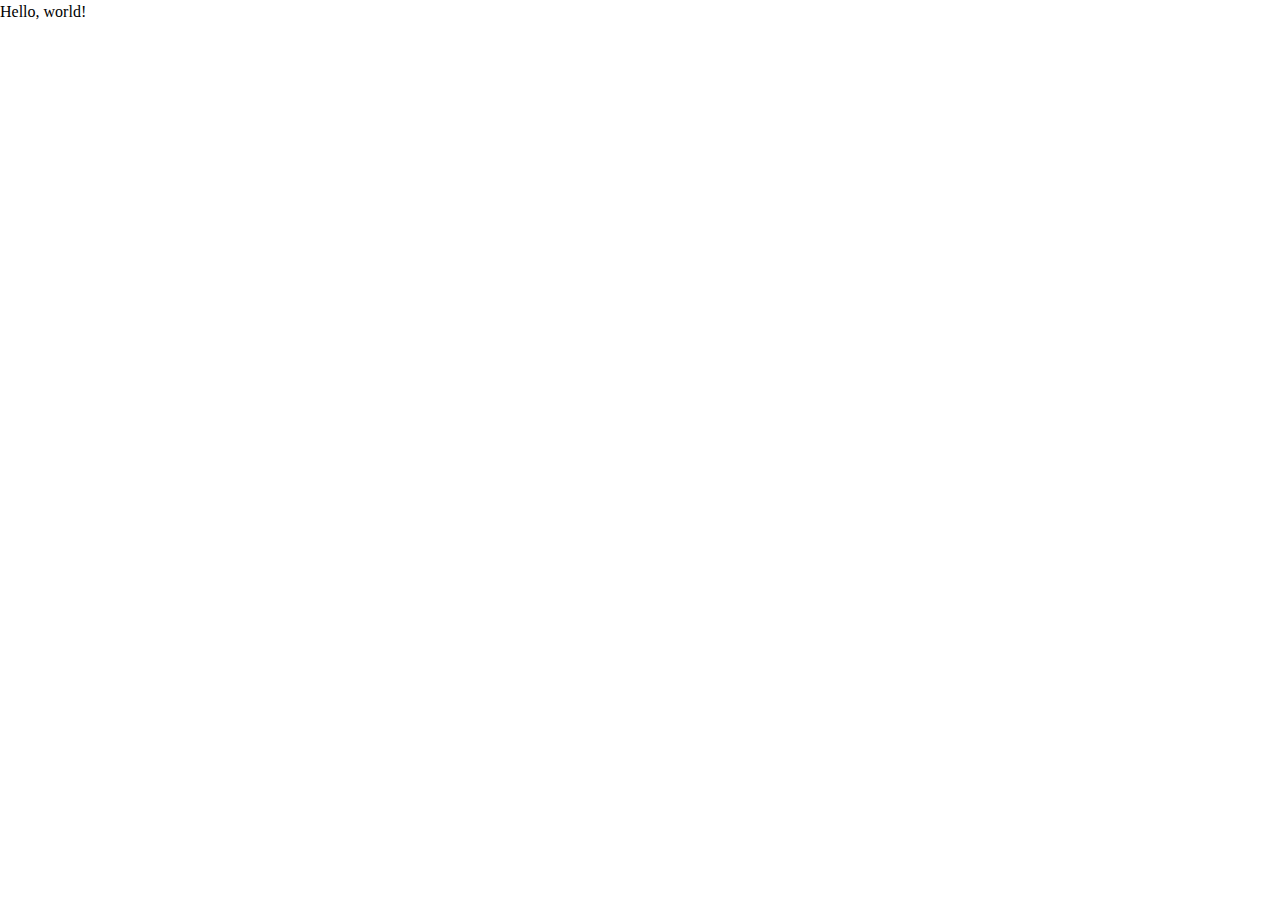
==== index.html @ 7e69c87c "deploy: 453b0c1c14cc6b1ff149334d44b758020ba04516" ====
<!DOCTYPE html>
<html lang="en">
  <head>
    <meta charset="UTF-8" />
    <meta http-equiv="X-UA-Compatible" content="IE=edge" />
    <meta name="viewport" content="width=device-width, initial-scale=1.0" />
    <link rel="stylesheet" href="./css/reset.css" />
    <link rel="stylesheet" href="./css/main.css" />
    <script src="./js/main.js" defer></script>
    <title>Document</title>
  </head>
  <body>
    Hello, world!
  </body>
</html>
---- css/main.css ----
/* Decent Defaults */

img,
video {
  width: 100%;
  height: auto;
}
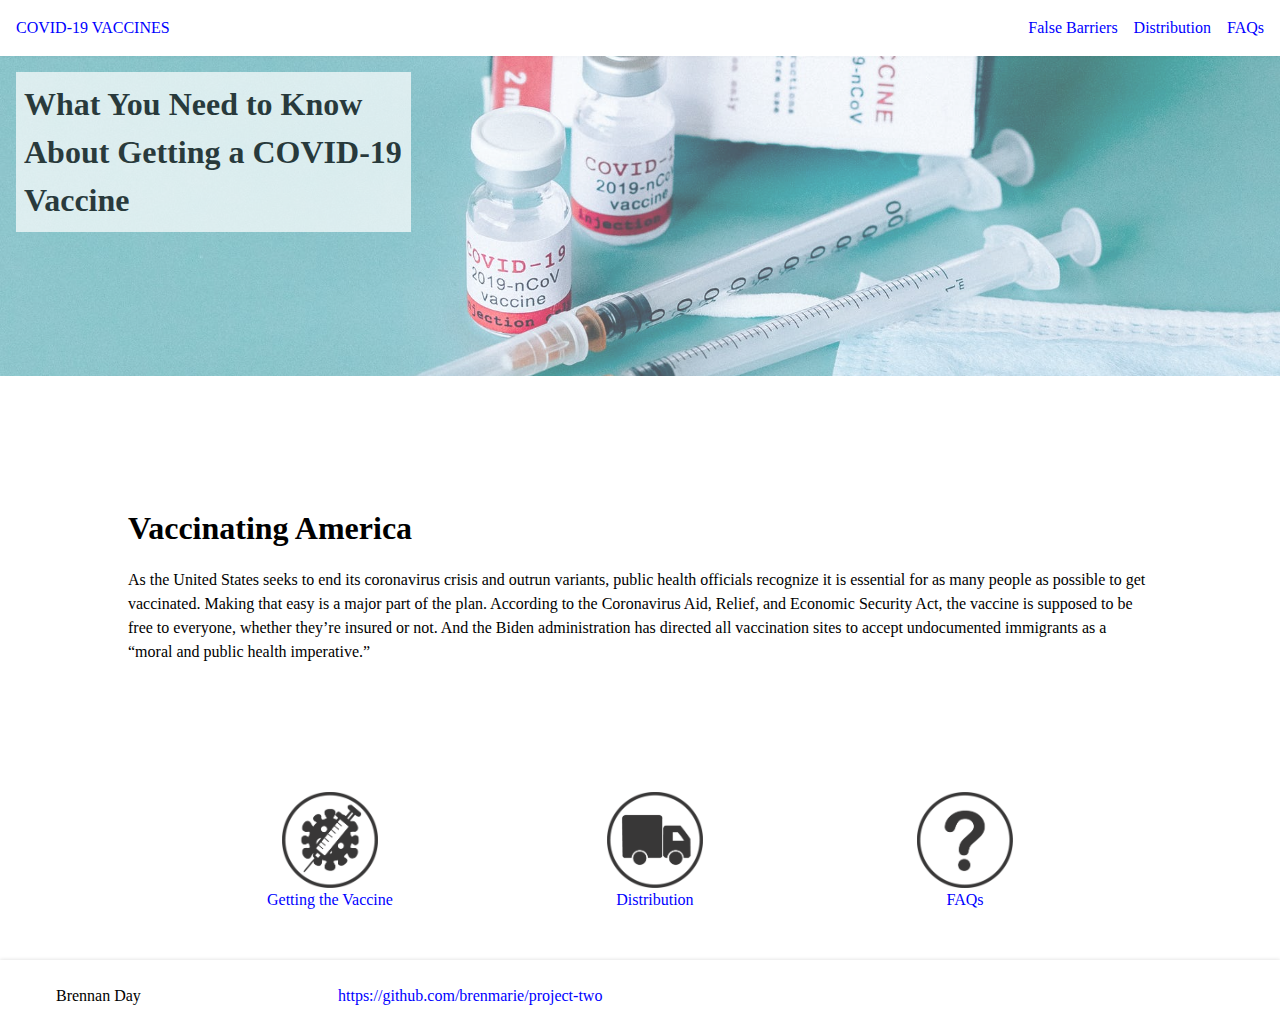
==== commit 2ab855f4: "deploy: e1abc1f426458bfa067b674f5f80cf4465c4a96b" ====
--- a/index.html
+++ b/index.html
@@ -4,12 +4,80 @@
     <meta charset="UTF-8" />
     <meta http-equiv="X-UA-Compatible" content="IE=edge" />
     <meta name="viewport" content="width=device-width, initial-scale=1.0" />
+    <link rel="preconnect" href="https://fonts.googleapis.com" />
+    <link rel="preconnect" href="https://fonts.gstatic.com" crossorigin />
+    <link
+      href="https://fonts.googleapis.com/css2?family=Open+Sans:ital,wght@0,400;0,500;0,600;0,700;1,400;1,500;1,600;1,700&display=swap"
+      rel="stylesheet"
+    />
     <link rel="stylesheet" href="./css/reset.css" />
     <link rel="stylesheet" href="./css/main.css" />
+    <link
+      href="https://fonts.googleapis.com/icon?family=Material+Icons"
+      rel="stylesheet"
+    />
     <script src="./js/main.js" defer></script>
-    <title>Document</title>
+    <title>Home</title>
   </head>
-  <body>
-    Hello, world!
+  <body class="home-body">
+    <nav class="navbar">
+      <a href="./">COVID-19 VACCINES</a>
+      <button><span class="material-icons">menu</span></button>
+      <ul>
+        <li><a href="./1.html">False Barriers</a></li>
+        <li><a href="./2.html">Distribution</a></li>
+        <li><a href="./3.html">FAQs</a></li>
+      </ul>
+    </nav>
+    <article class="home-heading">
+      <img
+        src="images/mask-and-vaccines.jpeg"
+        alt="Mask and COVID-19 Vaccinces"
+      />
+      <div>
+        <h1>What You Need to Know About Getting a COVID-19 Vaccine</h1>
+      </div>
+    </article>
+    <article class="home-body-1">
+      <h1>Vaccinating America</h1>
+      <p>
+        As the United States seeks to end its coronavirus crisis and outrun
+        variants, public health officials recognize it is essential for as many
+        people as possible to get vaccinated. Making that easy is a major part
+        of the plan. According to the Coronavirus Aid, Relief, and Economic
+        Security Act, the vaccine is supposed to be free to everyone, whether
+        they’re insured or not. And the Biden administration has directed all
+        vaccination sites to accept undocumented immigrants as a “moral and
+        public health imperative.”
+      </p>
+    </article>
+
+    <section class="icon-buttons">
+      <li>
+        <a href="./1.html">
+          <img src="images/vaccine-icon.png" alt="COVID-19 and Vaccine Icon" />
+          <p>Getting the Vaccine</p>
+        </a>
+      </li>
+      <li>
+        <a href="./2.html">
+          <img src="images/truck-icon.png" alt="Truck Icon" />
+          <p>Distribution</p>
+        </a>
+      </li>
+      <li>
+        <a href="./3.html">
+          <img src="images/faq-icon.png" alt="Question Mark Icon" />
+          <p>FAQs</p>
+        </a>
+      </li>
+    </section>
+
+    <footer class="home-footer">
+      <p>Brennan Day</p>
+      <a href="https://github.com/brenmarie/project-two"
+        >https://github.com/brenmarie/project-two</a
+      >
+    </footer>
   </body>
 </html>
--- a/css/main.css
+++ b/css/main.css
@@ -1,7 +1,168 @@
-/* Decent Defaults */
-
-img,
 video {
   width: 100%;
   height: auto;
 }
+
+a {
+  text-decoration: none;
+  color: blue;
+}
+
+nav.navbar {
+  display: flex;
+  justify-content: space-between;
+  align-items: center;
+  padding: 1rem;
+  position: relative;
+  box-shadow: 0 0 0.25rem 0 rgba(0, 0, 0, 0.15);
+  min-height: 2.25rem;
+}
+
+section {
+  list-style-type: none;
+}
+
+.navbar ul {
+  list-style-type: none;
+  padding: 0;
+  margin: 0;
+}
+
+.navbar button {
+  margin: 0;
+  padding: 0;
+  background: none;
+  border: none;
+  display: flex;
+}
+
+.home-body {
+  display: grid;
+  grid-template-columns: 1fr;
+  gap: 0rem;
+  grid-auto-rows: auto;
+}
+
+.home-heading {
+  grid-column: 1;
+  display: grid;
+  gap: 0rem;
+  grid-template-columns: 4fr 2fr;
+  grid-template-rows: 2fr 1fr;
+}
+.home-heading div {
+  grid-column: 1;
+  grid-row: 1;
+  background-color: white;
+  opacity: 0.7;
+  margin: 1rem;
+}
+.home-heading div h1 {
+  margin: 0.5rem;
+}
+
+.home-heading img {
+  grid-column: 1 / 3;
+  grid-row: 1 / 3;
+  width: 100%;
+  opacity: 0.7;
+}
+
+.home-body-1 {
+  margin: 3rem;
+}
+
+.icon-buttons li {
+  display: flex;
+  flex-direction: column;
+  flex-wrap: nowrap;
+  justify-content: center;
+  align-content: center;
+  margin-bottom: 3rem;
+}
+
+.icon-buttons li a img {
+  max-height: 6rem;
+  max-width: 100%;
+  margin: auto;
+}
+
+.icon-buttons li a p {
+  text-align: center;
+}
+
+.home-footer {
+  box-shadow: 0 0 0.25rem 0 rgba(0, 0, 0, 0.15);
+
+  padding: 1.5rem;
+  display: grid;
+  grid-template-columns: 1fr 3fr;
+  grid-template-rows: 1fr;
+  gap: 0.5rem;
+}
+.home-footer p {
+  grid-column: 1;
+  grid-row: 1;
+  align-self: center;
+  padding-left: 2rem;
+}
+
+.home-footer a {
+  align-self: center;
+
+  grid-column: 2;
+  grid-row: 1;
+}
+
+/* Mobile Only */
+@media (max-width: 40em) {
+  .navbar ul {
+    display: none;
+    background: #efefef;
+    padding: 1rem;
+    flex-direction: column;
+    gap: 0.75rem;
+    width: 100%;
+    position: absolute;
+    top: 100%;
+    left: 0;
+  }
+
+  .navbar ul.active {
+    display: flex;
+  }
+}
+
+/* Desktop Only */
+@media (min-width: 40em) {
+  .navbar button {
+    display: none;
+  }
+  .navbar ul {
+    display: flex;
+    gap: 1rem;
+  }
+
+  .home-heading {
+    grid-template-columns: 2fr 4fr;
+    grid-template-rows: 1fr 1fr;
+    max-height: 20rem;
+  }
+
+  .home-heading img {
+    object-fit: cover;
+    max-height: 20rem;
+  }
+
+  .icon-buttons {
+    padding-left: 10rem;
+    padding-right: 10rem;
+    display: flex;
+    flex-direction: row;
+    justify-content: space-around;
+  }
+
+  .home-body-1 {
+    margin: 8rem;
+  }
+}
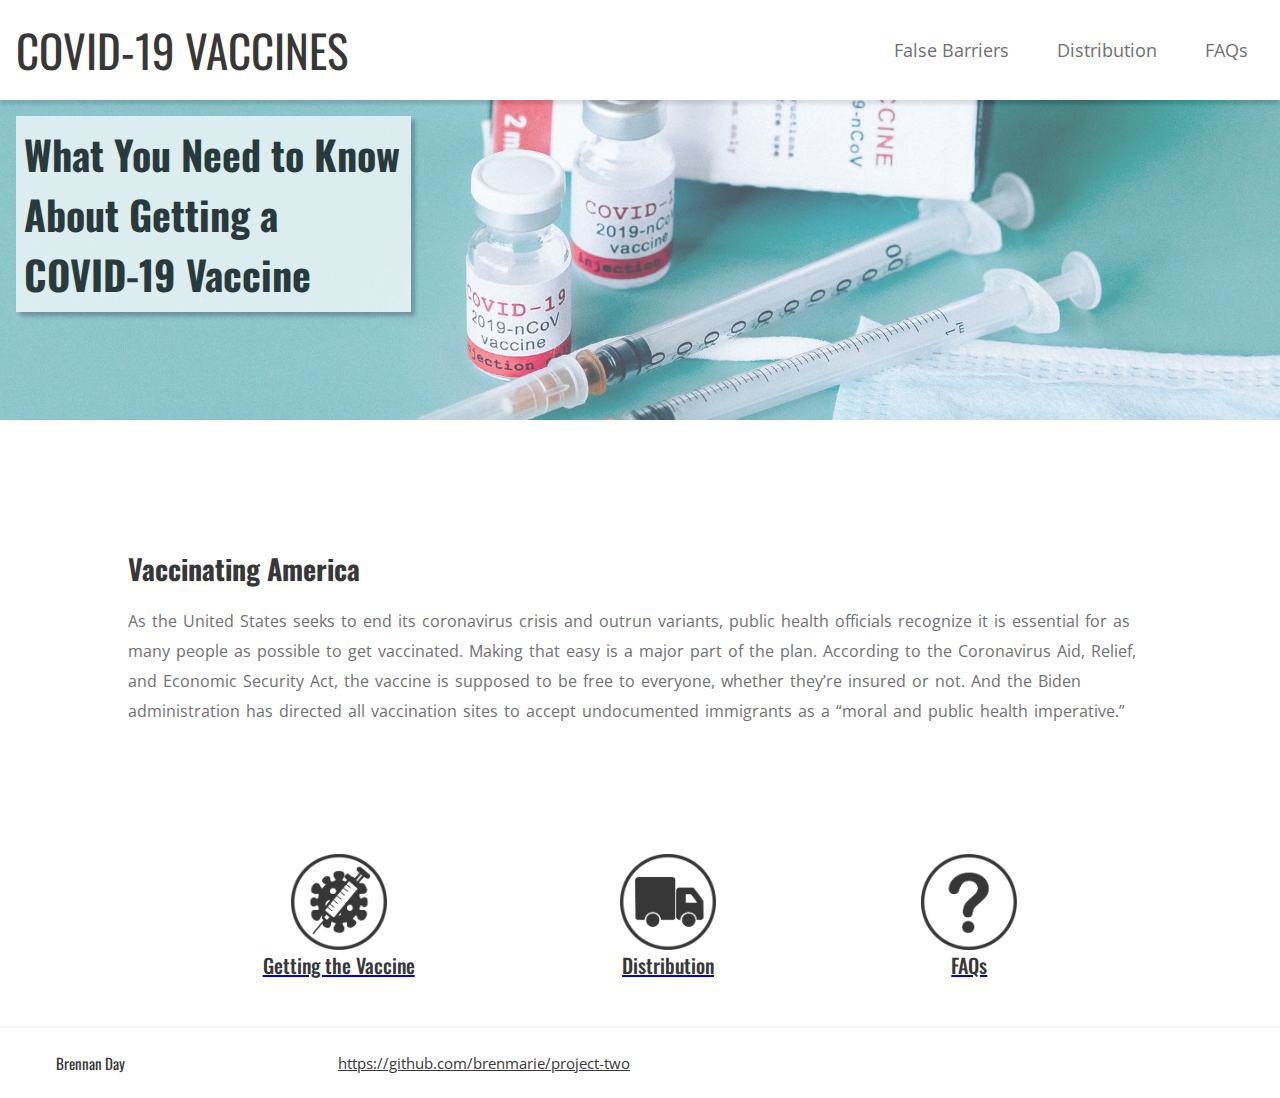
==== commit 3d0c865a: "deploy: a0c9ec9633aa5a248f904bfef52bc113be0883e4" ====
--- a/index.html
+++ b/index.html
@@ -7,7 +7,7 @@
     <link rel="preconnect" href="https://fonts.googleapis.com" />
     <link rel="preconnect" href="https://fonts.gstatic.com" crossorigin />
     <link
-      href="https://fonts.googleapis.com/css2?family=Open+Sans:ital,wght@0,400;0,500;0,600;0,700;1,400;1,500;1,600;1,700&display=swap"
+      href="https://fonts.googleapis.com/css2?family=Open+Sans:ital,wght@0,400;0,500;0,600;0,700;1,400;1,500;1,600;1,700&family=Oswald:wght@200;300;400;500;600;700&display=swap"
       rel="stylesheet"
     />
     <link rel="stylesheet" href="./css/reset.css" />
@@ -21,7 +21,7 @@
   </head>
   <body class="home-body">
     <nav class="navbar">
-      <a href="./">COVID-19 VACCINES</a>
+      <a class="title" href="./">COVID-19 VACCINES</a>
       <button><span class="material-icons">menu</span></button>
       <ul>
         <li><a href="./1.html">False Barriers</a></li>
--- a/css/main.css
+++ b/css/main.css
@@ -3,10 +3,10 @@
   height: auto;
 }
 
-a {
+/* a {
   text-decoration: none;
   color: blue;
-}
+} */
 
 nav.navbar {
   display: flex;
@@ -14,7 +14,7 @@
   align-items: center;
   padding: 1rem;
   position: relative;
-  box-shadow: 0 0 0.25rem 0 rgba(0, 0, 0, 0.15);
+  box-shadow: 0 0.25rem 0.25rem 0 rgba(0, 0, 0, 0.35);
   min-height: 2.25rem;
 }
 
@@ -26,6 +26,24 @@
   list-style-type: none;
   padding: 0;
   margin: 0;
+}
+
+.navbar ul li {
+  font-family: open sans;
+  font-size: 1.15rem;
+  padding: 1rem;
+}
+
+.navbar ul li a {
+  color: #707070;
+  text-decoration: none;
+}
+
+.title {
+  color: #383737;
+  font-family: oswald;
+  font-size: 2.813rem;
+  text-decoration: none;
 }
 
 .navbar button {
@@ -49,6 +67,8 @@
   gap: 0rem;
   grid-template-columns: 4fr 2fr;
   grid-template-rows: 2fr 1fr;
+  font-family: oswald;
+  font-size: 1.25rem;
 }
 .home-heading div {
   grid-column: 1;
@@ -56,7 +76,9 @@
   background-color: white;
   opacity: 0.7;
   margin: 1rem;
-}
+  box-shadow: 0.25rem 0.25rem 0.25rem 0 rgba(0, 0, 0, 0.35);
+}
+
 .home-heading div h1 {
   margin: 0.5rem;
 }
@@ -70,6 +92,19 @@
 
 .home-body-1 {
   margin: 3rem;
+}
+
+.home-body-1 h1 {
+  color: #383737;
+  font-family: oswald;
+  font-size: 1.75rem;
+}
+
+.home-body-1 p {
+  color: #707070;
+  font-family: open sans;
+  word-spacing: 0.125rem;
+  line-height: 1.875rem;
 }
 
 .icon-buttons li {
@@ -89,6 +124,10 @@
 
 .icon-buttons li a p {
   text-align: center;
+  font-family: oswald;
+  font-size: 1.25rem;
+  font-weight: 500;
+  color: #383737;
 }
 
 .home-footer {
@@ -105,13 +144,355 @@
   grid-row: 1;
   align-self: center;
   padding-left: 2rem;
+  font-family: oswald;
+  font-size: 0.938rem;
+  color: #383737;
 }
 
 .home-footer a {
   align-self: center;
-
   grid-column: 2;
   grid-row: 1;
+  font-family: open sans;
+  font-size: 0.938rem;
+  color: #383737;
+  text-decoration: underline;
+}
+
+/* Page 1 */
+
+.page-1 {
+  display: grid;
+  grid-template-columns: 1fr;
+  gap: 0rem;
+  grid-auto-rows: auto;
+}
+
+.page-1-image {
+  grid-column: 1 / 2;
+  padding-bottom: 0rem;
+  padding-left: 5rem;
+  padding-right: 5rem;
+  padding-top: 3rem;
+  display: flex;
+  justify-content: center;
+  align-items: center;
+}
+.page-1-image img {
+  display: inline;
+  object-fit: cover;
+  /* object-position: 0 -16rem; */
+  width: 75%;
+  max-height: 25rem;
+  margin: auto;
+}
+
+.page-1-content {
+  padding: 3rem;
+  display: grid;
+  grid-template-columns: 1fr 1fr;
+  grid-template-rows: auto;
+  gap: 4rem;
+}
+.page-1-body-1 {
+  grid-column: 1 / 3;
+}
+
+.page-1-body-2 {
+  grid-column: 1 / 3;
+}
+
+.page-1-health-care {
+  margin: auto;
+  height: 20rem;
+  width: 20rem;
+  object-fit: cover;
+}
+
+.page-1-covid-tracker {
+  margin: auto;
+  height: 20rem;
+  width: 20rem;
+  grid-column: 2;
+  object-fit: cover;
+}
+
+.page-1-body-3 {
+  grid-column: 1 / 3;
+}
+
+.page-1-medical-gloves {
+  margin: auto;
+  height: 20rem;
+  width: 20rem;
+  object-fit: cover;
+}
+
+.page-1-vaccine-bottles {
+  margin: auto;
+  height: 20rem;
+  width: 20rem;
+  grid-column: 2;
+  object-fit: cover;
+}
+
+.page-1-body-1 h1 {
+  font-family: oswald;
+  font-size: 3.125rem;
+  color: #383737;
+  text-align: center;
+}
+
+.page-1-body-1 h2 {
+  font-family: open sans;
+  font-size: 0.938rem;
+  color: #838181;
+}
+
+.page-1-body-1 p {
+  color: #707070;
+  font-family: open sans;
+  word-spacing: 0.125rem;
+  line-height: 1.875rem;
+}
+
+.page-1-body-2 h2 {
+  font-family: open sans;
+  font-size: 1.75rem;
+  color: #383737;
+}
+
+.page-1-body-2 p {
+  color: #707070;
+  font-family: open sans;
+  word-spacing: 0.125rem;
+  line-height: 1.875rem;
+}
+
+.page-1-body-3 h2 {
+  font-family: open sans;
+  font-size: 1.75rem;
+  color: #383737;
+}
+
+.page-1-body-3 p {
+  color: #707070;
+  font-family: open sans;
+  word-spacing: 0.125rem;
+  line-height: 1.875rem;
+}
+
+.page-1-footer {
+  box-shadow: 0 0 0.25rem 0 rgba(0, 0, 0, 0.15);
+
+  padding: 1.5rem;
+  display: grid;
+  grid-template-columns: 1fr 3fr;
+  grid-template-rows: 1fr;
+  gap: 0.5rem;
+}
+.page-1-footer p {
+  grid-column: 1;
+  grid-row: 1;
+  align-self: center;
+  padding-left: 2rem;
+  font-family: oswald;
+  font-size: 0.938rem;
+  color: #383737;
+}
+
+.page-1-footer a {
+  align-self: center;
+  grid-column: 2;
+  grid-row: 1;
+  font-family: open sans;
+  font-size: 0.938rem;
+  color: #383737;
+  text-decoration: underline;
+}
+
+/* Page 2 */
+.page-2-body-content {
+  padding: 3rem;
+  overflow: hidden;
+}
+
+iframe.video {
+  max-width: 90rem;
+  min-width: 2rem;
+  max-height: 50rem;
+  margin-left: auto;
+  margin-right: auto;
+  margin-top: 3rem;
+  display: block;
+}
+
+.page-2-text {
+  padding: 3rem;
+}
+
+.page-2-text h1 {
+  font-family: oswald;
+  font-size: 3.125rem;
+  margin-bottom: 0.5rem;
+  color: #383737;
+  text-align: center;
+}
+
+.page-2-text h2 {
+  font-family: open sans;
+  font-size: 0.938rem;
+  color: #838181;
+}
+
+.page-2-text p {
+  color: #707070;
+  font-family: open sans;
+  word-spacing: 0.125rem;
+  line-height: 1.875rem;
+}
+
+.page-2-footer {
+  box-shadow: 0 0 0.25rem 0 rgba(0, 0, 0, 0.15);
+
+  padding: 1.5rem;
+  display: grid;
+  grid-template-columns: 1fr 3fr;
+  grid-template-rows: 1fr;
+  gap: 0.5rem;
+}
+.page-2-footer p {
+  grid-column: 1;
+  grid-row: 1;
+  align-self: center;
+  padding-left: 2rem;
+  font-family: oswald;
+  font-size: 0.938rem;
+  color: #383737;
+}
+
+.page-2-footer a {
+  align-self: center;
+  grid-column: 2;
+  grid-row: 1;
+  font-family: open sans;
+  font-size: 0.938rem;
+  color: #383737;
+  text-decoration: underline;
+}
+
+/* Page 3 */
+.page-3-text {
+  margin-bottom: 3rem;
+}
+
+.page-3-text h2 {
+  font-family: oswald;
+  font-size: 3.125rem;
+  color: #383737;
+  text-align: center;
+}
+.page-3-text p {
+  color: #707070;
+  font-family: open sans;
+  word-spacing: 0.125rem;
+  line-height: 1.875rem;
+}
+
+.accordion {
+  background-color: #eee;
+  color: #444;
+  cursor: pointer;
+  padding: 18px;
+  width: 100%;
+  text-align: left;
+  border: none;
+  outline: none;
+  transition: 0.4s;
+}
+
+.active,
+.accordion:hover {
+  background-color: #ccc;
+}
+
+.panel {
+  padding: 0 18px;
+  background-color: white;
+  display: none;
+  overflow: hidden;
+}
+
+button.active + .panel {
+  display: block;
+}
+
+.page-3-image img {
+  max-height: 25rem;
+  width: 100%;
+  object-fit: contain;
+  margin: auto;
+  margin-top: 0rem;
+  margin-bottom: 2rem;
+}
+
+.page-3-body-content {
+  padding: 5rem;
+}
+
+.page-3-faqs {
+  display: flex;
+  flex-direction: column;
+  gap: 2rem;
+  padding: 5rem;
+}
+
+.page-3-faqs button p {
+  font-family: open sans;
+  font-size: 1.375rem;
+  font-weight: 600;
+  padding-left: 0.5rem;
+  padding-top: 0.5rem;
+  padding-bottom: 0.5rem;
+  color: white;
+}
+.page-3-faqs p {
+  font-family: open sans;
+  color: #707070;
+}
+
+.page-3-faqs button {
+  background-color: #60b1b9;
+  border-radius: 0.938rem;
+}
+
+.page-3-footer {
+  box-shadow: 0 0 0.25rem 0 rgba(0, 0, 0, 0.15);
+
+  padding: 1.5rem;
+  display: grid;
+  grid-template-columns: 1fr 3fr;
+  grid-template-rows: 1fr;
+  gap: 0.5rem;
+}
+.page-3-footer p {
+  grid-column: 1;
+  grid-row: 1;
+  align-self: center;
+  padding-left: 2rem;
+  font-family: oswald;
+  font-size: 0.938rem;
+  color: #383737;
+}
+
+.page-3-footer a {
+  align-self: center;
+  grid-column: 2;
+  grid-row: 1;
+  font-family: open sans;
+  font-size: 0.938rem;
+  color: #383737;
+  text-decoration: underline;
 }
 
 /* Mobile Only */
@@ -128,6 +509,67 @@
     left: 0;
   }
 
+  .page-2-body-content {
+    padding: 0rem;
+  }
+
+  .page-1-image img {
+    display: block;
+    object-fit: cover;
+    width: 100%;
+    max-height: 15rem;
+    /* object-position: 0 -8rem; */
+
+    margin: auto;
+  }
+
+  .page-3-faqs {
+    padding: 0;
+  }
+
+  .page-1-health-care {
+    margin: auto;
+    height: 20rem;
+    width: 20rem;
+    grid-row: 2;
+    object-fit: cover;
+    grid-column: 1 / 3;
+  }
+
+  .page-1-covid-tracker {
+    margin: auto;
+    height: 20rem;
+    width: 20rem;
+    grid-column: 1 / 3;
+    grid-row: 4;
+    object-fit: cover;
+  }
+
+  .page-1-medical-gloves {
+    margin: auto;
+    height: 20rem;
+    width: 20rem;
+    object-fit: cover;
+    grid-row: 6;
+    grid-column: 1 /3;
+  }
+
+  .page-1-vaccine-bottles {
+    margin: auto;
+    height: 20rem;
+    width: 20rem;
+    grid-column: 1 / 3;
+    object-fit: cover;
+  }
+
+  .page-1-image {
+    grid-column: 1 / 2;
+    padding-bottom: 1rem;
+    padding-left: 0rem;
+    padding-right: 0rem;
+    padding-top: 0;
+  }
+
   .navbar ul.active {
     display: flex;
   }
